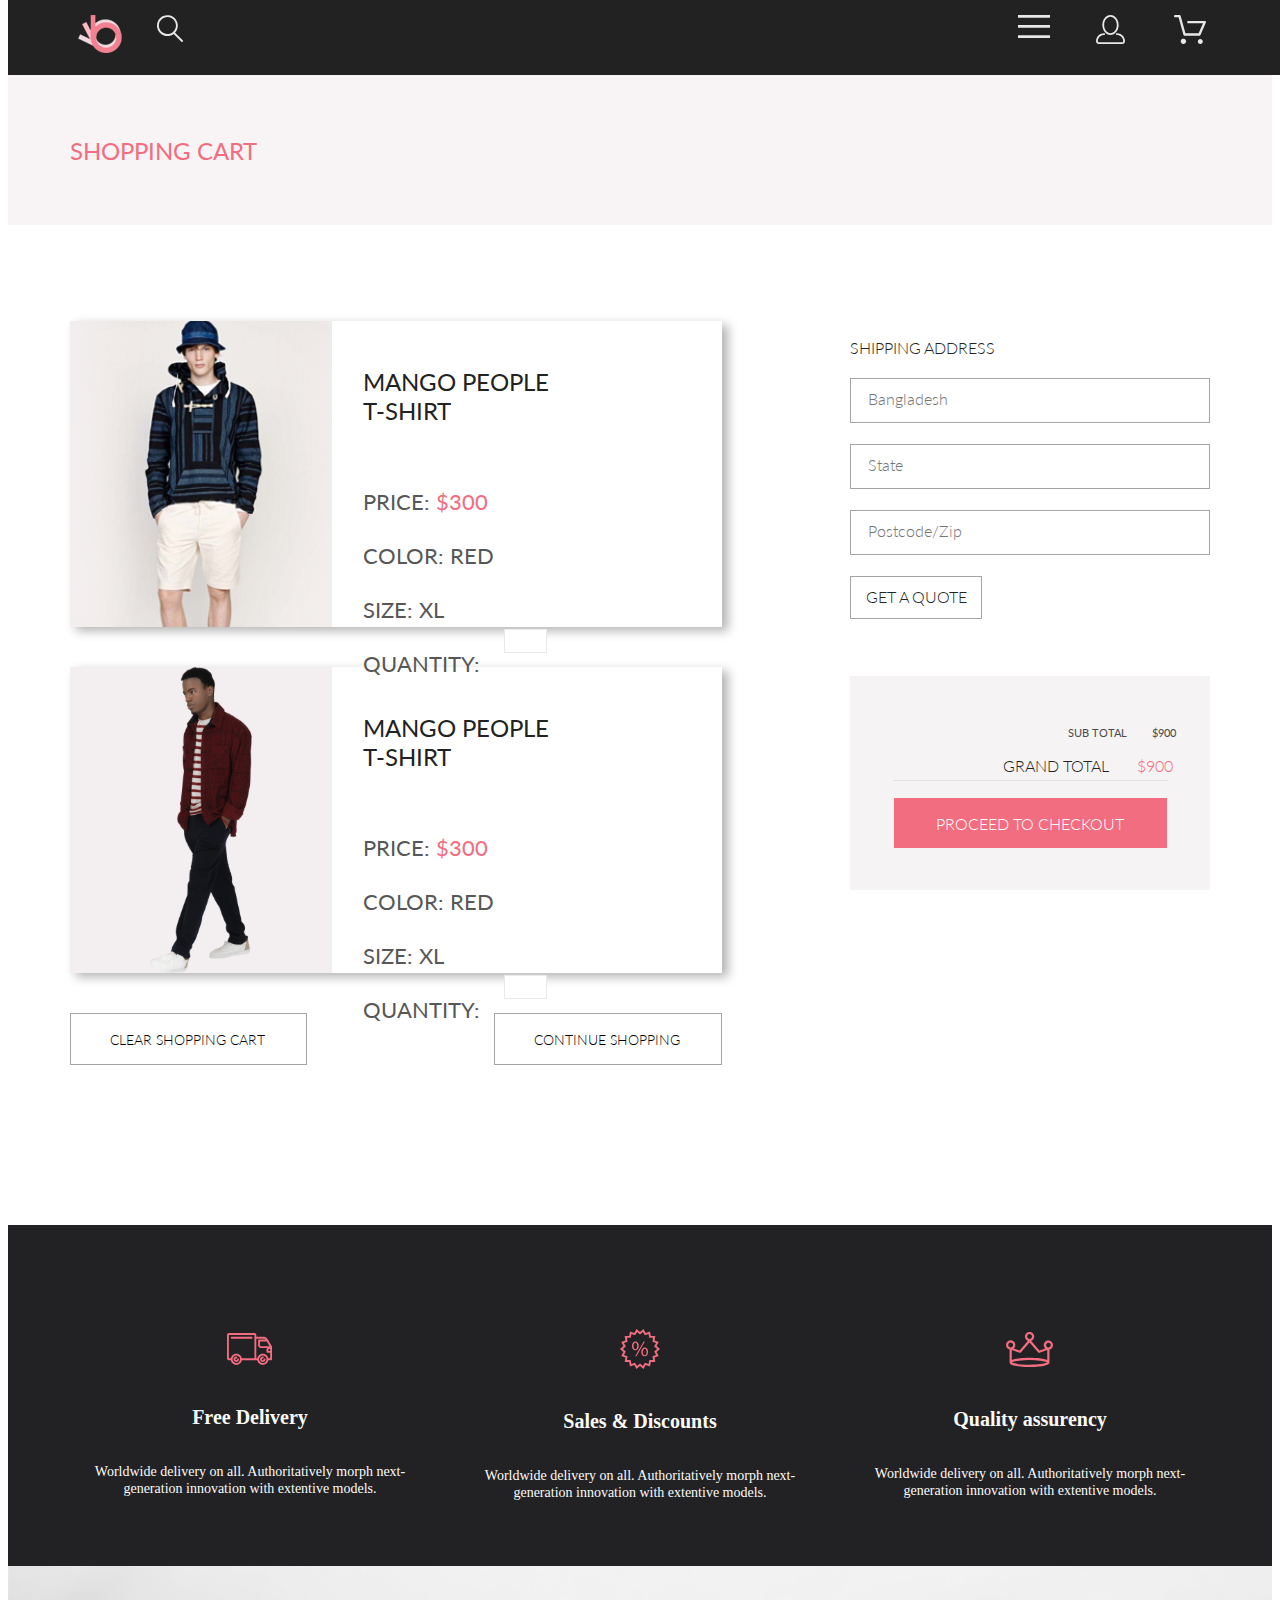
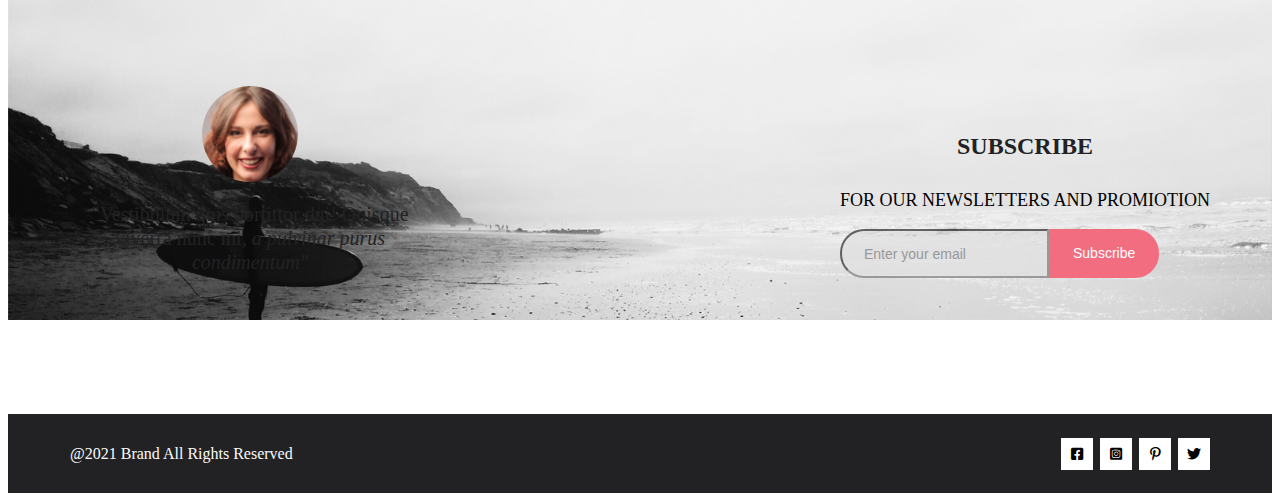
==== Cart.html @ 0f79198f "ДЗ 5 урок" ====
<!DOCTYPE html>
<html lang="en">

<head>
    <meta charset="UTF-8">
    <meta name="viewport" content="width=device-width, initial-scale=1.0">
    <title>CartShopMargosova</title>
    <link rel="stylesheet" href="https://cdnjs.cloudflare.com/ajax/libs/font-awesome/5.15.2/css/all.min.css">
    <link rel="preconnect" href="https://fonts.gstatic.com">
    <link href="https://fonts.googleapis.com/css2?family=Lato:wght@400;700&display=swap" rel="stylesheet">
    <link href="https://cdn.jsdelivr.net/npm/bootstrap@5.0.0-beta1/dist/css/bootstrap.min.css" rel="stylesheet" integrity="sha384-giJF6kkoqNQ00vy+HMDP7azOuL0xtbfIcaT9wjKHr8RbDVddVHyTfAAsrekwKmP1" crossorigin="anonymous">
    <link rel="stylesheet" href="cart.css">
</head>

<body>
    <header class="navbar">
        <div class="navbar_wrapper">
            <div class="navbar_icons">
                <div class="navbar_icon"> <img src="img/navbaricon1.svg" alt="logo"> </div>
                <div class="navbar_icon"> <img src="img/navbaricon2.svg" alt="logo"> </div>
            </div>
            <div class="navbar_icons">
                <div class="navbar_icon"><img src="img/navbaricon3.svg" alt="logo"></div>
                <div class="navbar_icon"><img src="img/navbaricon4.svg" alt="logo"></div>
                <div class="navbar_icon"><img src="img/navbaricon51.svg" alt="logo"></div>
            </div>
        </div>
    </header>
    <section class="shopbar">
        <div class="shopbar_wrapper">
            <p class="shopbar_text">SHOPPING CART</p>
        </div>
    </section>
    <section class=cart>
        <div class="cart_wrapper">
            <div class="cart_wrapper_left">
                <div class="shopping_item">
                    <img src="img/featured3.svg" alt="photo">
                    <div class="item_description">
                        <p class="shoppingitem_title">MANGO PEOPLE <br> T-SHIRT</p>
                        <p class="shoppingitem_text">PRICE: <span style="color:#F16D7F">$300 </span> </p>
                        <p class="shoppingitem_text">COLOR: RED</p>
                        <p class="shoppingitem_text">SIZE: XL </p>
                        <div class="quantity">
                            <p class="shoppingitem_text">QUANTITY: </p>
                            <input type="text" class="size">
                        </div>
                    </div>
                </div>
                <div class="shopping_item">
                    <img src="img/cart2.svg " alt="photo ">
                    <div class="item_description">
                        <p class="shoppingitem_title">MANGO PEOPLE <br> T-SHIRT</p>
                        <p class="shoppingitem_text">PRICE: <span style="color:#F16D7F">$300 </span> </p>
                        <p class="shoppingitem_text">COLOR: RED</p>
                        <p class="shoppingitem_text">SIZE: XL </p>
                        <div class="quantity">
                            <p class="shoppingitem_text">QUANTITY: </p>
                            <input type="text" class="size">
                        </div>
                    </div>
                </div>
                <div class="cart_btn">
                    <button class="clear_btn"> CLEAR SHOPPING CART </button>
                    <button class="clear_btn"> CONTINUE SHOPPING </button>
                </div>


            </div>
            <div class="shipping">
                <p class="address"> SHIPPING ADDRESS</p>
                <form class="ship_form">
                    <input class="ship_adr" placeholder="Bangladesh"> </input>
                    <input class="ship_adr" placeholder="State"> </input>
                    <input class="ship_adr" placeholder="Postcode/Zip"> </input>
                    <button class="get_quote"> GET A QUOTE </button>
                </form>
                <div class="checkout">
                    <div class="subtotal">
                        <p class="subtotal1"> SUB TOTAL </p>
                        <p class="subtotal1"> $900 </p>
                    </div>
                    <div class="grand">
                        <p class="grandtotal"> GRAND TOTAL </p>
                        <p class="grandtotal_price"> $900 </p>
                    </div>
                    <div class="checkout_line"></div>
                    <button class="proceed"> PROCEED TO CHECKOUT</button>
                </div>
            </div>
        </div>
    </section>
    <section class="services">
        <div class="services_list">
            <div class="services_items">
                <img class="services_item" src="img/service1.svg" alt="delivery">
                <h3 class="services_heading"> Free Delivery</h3>
                <p class="services_text"> Worldwide delivery on all. Authoritatively morph next-generation innovation with extentive models. </p>
            </div>
            <div class="services_items">
                <img class="services_item" src="img/service2.svg" alt="delivery">
                <h3 class="services_heading"> Sales & Discounts</h3>
                <p class="services_text"> Worldwide delivery on all. Authoritatively morph next-generation innovation with extentive models. </p>
            </div>
            <div class="services_items">
                <img class="services_item" src="img/service3.svg" alt="delivery">
                <h3 class="services_heading"> Quality assurency</h3>
                <p class="services_text"> Worldwide delivery on all. Authoritatively morph next-generation innovation with extentive models. </p>
            </div>
        </div>
    </section>
    <section class="subscribe">
        <div class="subscribe_wrapper">
            <div class="subscribe_left">
                <img class="subscribe_img" src="img/subphoto.svg" alt="#">
                <p class="subscribe_text_left"> "Vestibulum quis portittor dui! Quisque viverra nunc mi, <i>a pulvinar
                        purus condimentum"</i> </p>
            </div>
            <div class="subscribe_right">
                <h3 class="subscribe_heading"> SUBSCRIBE</h3>
                <p class="subscribe_text_right"> FOR OUR NEWSLETTERS AND PROMIOTION</p>
                <form class="subscribe_form" action="">
                    <input type="email" class="subscribe_email" placeholder="Enter your email">
                    <button class="subscribe_button"> Subscribe </button>
                </form>
            </div>
        </div>
    </section>
    <footer class="footer">
        <div class="footer_wrapper">
            <p class="copyright"> @2021 Brand All Rights Reserved </p>
            <div class="spacer"></div>
            <div class="social_icons">
                <div class="social_icon">
                    <i class="fab fa-facebook-square"> </i>
                </div>
                <div class="social_icon">
                    <i class="fab fa-instagram-square"></i>
                </div>
                <div class="social_icon">
                    <i class="fab fa-pinterest-p"></i>
                </div>
                <div class="social_icon">
                    <i class="fab fa-twitter"></i>
                </div>
            </div>

        </div>



    </footer>
</body>

</html>
---- cart.css ----
@import "style.css";
.shopbar {
    margin-top: 75px;
    background: #F8F3F4;
}

.shopbar_wrapper {
    max-width: 1140px;
    width: 100%;
    height: 150px;
    margin: auto;
    display: flex;
    justify-content: space-between;
    align-items: center;
}

.shopbar_text {
    font-size: 24px;
    line-height: 29px;
    color: #636363;
    font-family: Lato;
    font-style: normal;
    font-weight: normal;
    font-size: 24px;
    line-height: 29px;
    color: #F16D7F;
}

.cart_wrapper {
    max-width: 1140px;
    width: 100%;
    height: 1000px;
    margin: auto;
    display: flex;
    justify-content: space-between;
}

.cart_wrapper_left {
    max-width: 652px;
    margin-top: 96px;
}


/*cart*/

.shopping_item {
    width: 652px;
    height: 306px;
    display: flex;
    flex-direction: row;
    box-shadow: 6px 4px 10px rgba(0, 0, 0, 0.3);
    margin-bottom: 40px;
}

.item_description {
    display: flex;
    flex-direction: column;
    margin-left: 31px;
    margin-top: 22px;
}

.shoppingitem_title {
    font-family: Lato;
    font-style: normal;
    font-weight: normal;
    font-size: 24px;
    line-height: 29px;
    color: #222222;
    margin-bottom: 42px;
}

.shoppingitem_text {
    font-family: Lato;
    font-style: normal;
    font-weight: normal;
    font-size: 22px;
    line-height: 26px;
    color: #575757;
    margin-bottom: 6px;
}

.quantity {
    display: flex;
    flex-direction: row;
}

.size {
    height: 24px;
    width: 43px;
    padding: 1px 15px;
    font-family: Lato;
    font-style: normal;
    font-weight: normal;
    font-size: 18px;
    line-height: 22px;
    color: #656565;
    margin-left: 24px;
    border: 1px solid #EAEAEA;
}

.cart_btn {
    margin-top: 33px;
    display: flex;
    justify-content: space-between;
}

.clear_btn {
    font-family: Lato;
    font-style: normal;
    font-weight: 300;
    font-size: 14px;
    line-height: 17px;
    color: #000000;
    border: 1px solid #A4A4A4;
    padding: 17px 41px 16px 39px;
    background: #FFFFFF;
}

.shipping {
    margin-left: 128px;
}

.address {
    margin-top: 113px;
    margin-bottom: 20.5px;
    font-family: Lato;
    font-style: normal;
    font-weight: 300;
    font-size: 16px;
    line-height: 19px;
    color: #222222;
}

.ship_adr {
    font-family: Lato;
    font-style: normal;
    font-weight: 300;
    font-size: 16px;
    line-height: 19px;
    color: #222222;
    border: 1px solid #A4A4A4;
    width: 360px;
    height: 45px;
    padding: 12.5px 0 15.5px 17px;
    margin-bottom: 21px;
}

.get_quote {
    font-family: Lato;
    font-style: normal;
    font-weight: 300;
    font-size: 16px;
    line-height: 19px;
    color: #222222;
    border: 1px solid #A4A4A4;
    padding: 10px 14px 12px 15px;
    background: #FFFFFF;
}

.checkout {
    width: 360px;
    height: 214px;
    background: #F5F3F3;
    margin-top: 57.5px;
    display: flex;
    flex-direction: column;
    align-items: flex-end;
}

.subtotal {
    margin-top: 39px;
    margin-right: 34px;
    width: 108px;
    height: 13px;
    display: flex;
    justify-content: space-between;
}

.subtotal1 {
    font-family: Lato;
    font-style: normal;
    font-weight: normal;
    font-size: 11px;
    line-height: 13px;
    color: #4A4A4A;
}

.grand {
    margin-top: 12px;
    margin-right: 37px;
    width: 170px;
    height: 19px;
    display: flex;
    justify-content: space-between;
}

.grandtotal {
    font-family: Lato;
    font-style: normal;
    font-weight: 300;
    font-size: 16px;
    line-height: 19px;
    color: #222222;
}

.grandtotal_price {
    font-family: Lato;
    font-style: normal;
    font-weight: 300;
    font-size: 16px;
    line-height: 19px;
    color: #F16D7F;
}

.checkout_line {
    background: #E2E2E2;
    width: 275px;
    height: 1px;
    align-self: center;
    margin-top: 21px;
}

.proceed {
    height: 50px;
    width: 273px;
    margin-top: 17px;
    font-family: Lato;
    font-style: normal;
    font-weight: 300;
    font-size: 16px;
    line-height: 19px;
    color: #FFFFFF;
    background: #F16D7F;
    align-content: center;
    align-self: center;
    border-style: none;
}
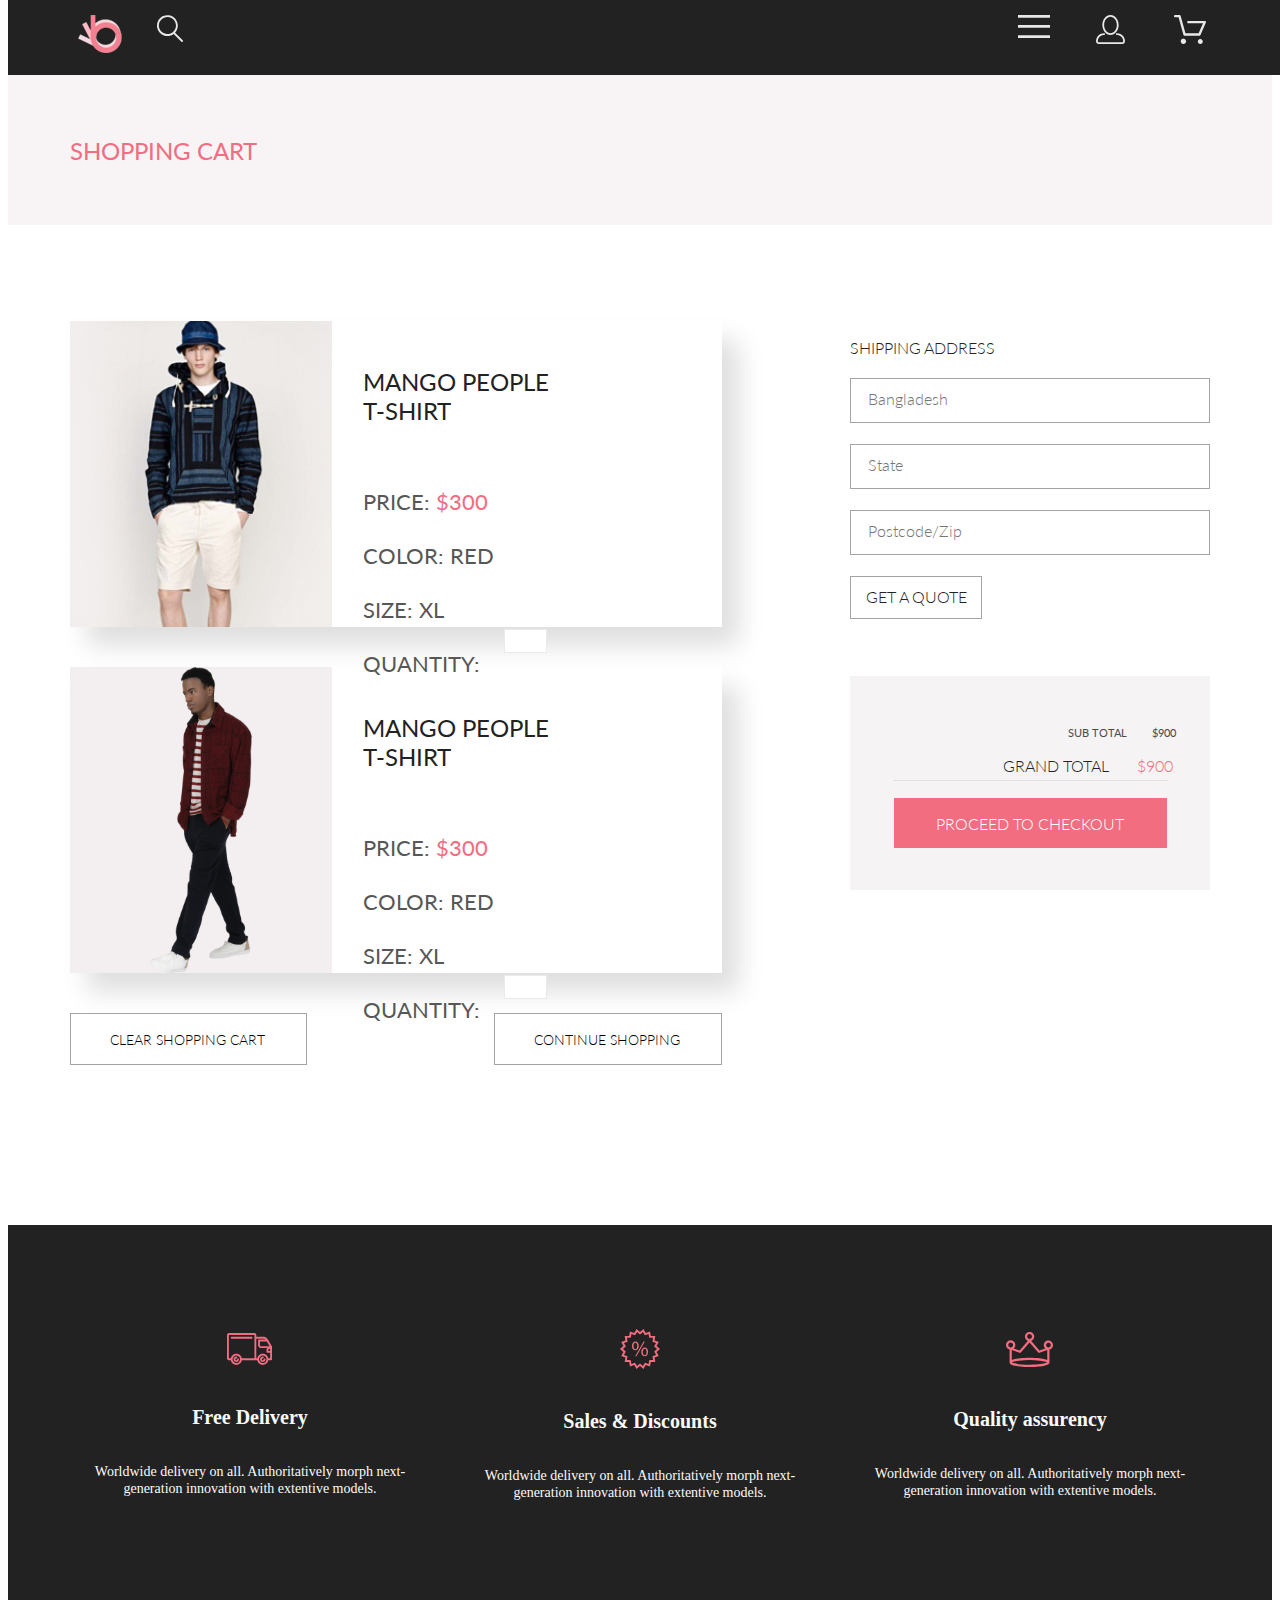
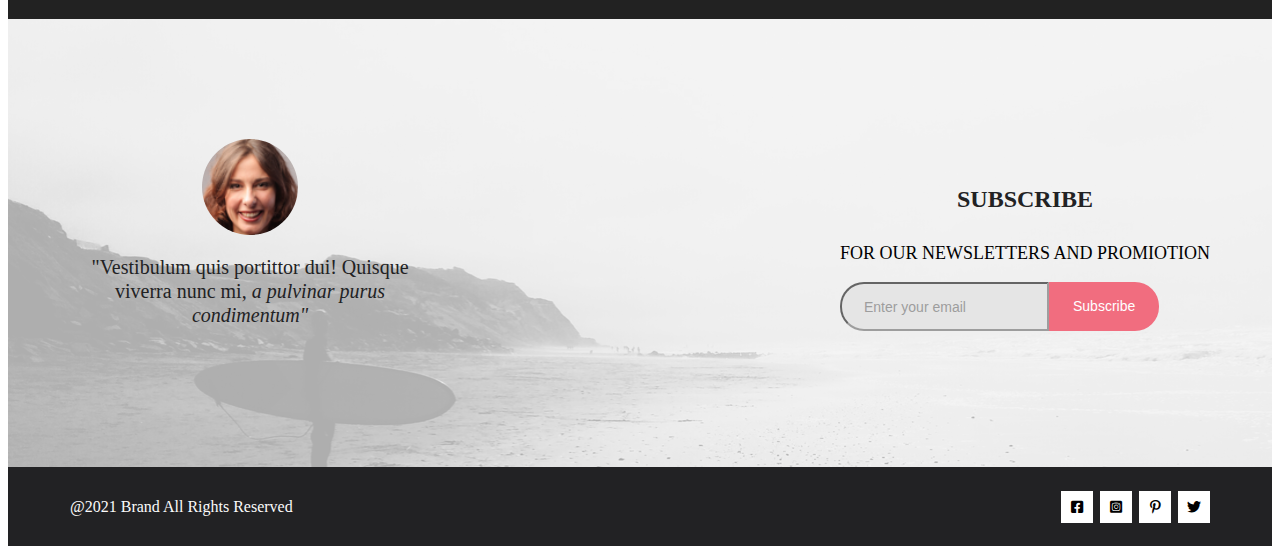
==== commit ffd9578a: "ДЗ 6" ====
--- a/Cart.html
+++ b/Cart.html
@@ -10,6 +10,8 @@
     <link href="https://fonts.googleapis.com/css2?family=Lato:wght@400;700&display=swap" rel="stylesheet">
     <link href="https://cdn.jsdelivr.net/npm/bootstrap@5.0.0-beta1/dist/css/bootstrap.min.css" rel="stylesheet" integrity="sha384-giJF6kkoqNQ00vy+HMDP7azOuL0xtbfIcaT9wjKHr8RbDVddVHyTfAAsrekwKmP1" crossorigin="anonymous">
     <link rel="stylesheet" href="cart.css">
+    <link rel="stylesheet" href="mediaquiries.css">
+
 </head>
 
 <body>
@@ -90,7 +92,7 @@
             </div>
         </div>
     </section>
-    <section class="services">
+    <section class="section section_services">
         <div class="services_list">
             <div class="services_items">
                 <img class="services_item" src="img/service1.svg" alt="delivery">
--- a/cart.css
+++ b/cart.css
@@ -48,7 +48,7 @@
     height: 306px;
     display: flex;
     flex-direction: row;
-    box-shadow: 6px 4px 10px rgba(0, 0, 0, 0.3);
+    box-shadow: 17px 19px 24px rgba(0, 0, 0, 0.13);
     margin-bottom: 40px;
 }
 
--- a/mediaquiries.css
+++ b/mediaquiries.css
@@ -0,0 +1,66 @@
+@media screen and (max-width:768px) {
+    .section_services .section_wrapper .services_list {
+        flex-direction: column;
+    }
+}
+
+@media screen and (max-width: 480px) {
+    .overlay .menu {
+        width: 100%;
+    }
+    .hide_mobile {
+        display: none;
+    }
+    .feat_item_box {
+        flex-direction: column;
+    }
+    .deals_row {
+        flex-direction: column;
+    }
+    .deal_w {
+        margin-bottom: 30px;
+        width: 343px;
+        height: 247px;
+        margin-left: 16px;
+        margin-right: 16px;
+    }
+    .deal_m {
+        margin-bottom: 30px;
+        width: 343px;
+        height: 247px;
+        margin-left: 16px;
+        margin-right: 16px;
+    }
+    .deal_k {
+        width: 343px;
+        height: 247px;
+        margin-left: 16px;
+        margin-right: 16px;
+    }
+    .brand {
+        height: 363px;
+    }
+    .brand_photo {
+        display: none;
+    }
+    .brand_text {
+        width: 100%;
+        font-size: 20px;
+        line-height: 24px;
+    }
+    .brand_title {
+        font-size: 38px;
+        line-height: 46px;
+        left: 0;
+    }
+    .brand_info {
+        width: 100%;
+        margin: auto;
+        display: flex;
+        justify-content: left;
+    }
+    .subscribe_wrapper {
+        flex-direction: column;
+        background-image: url(img/subscribe.svg);
+    }
+}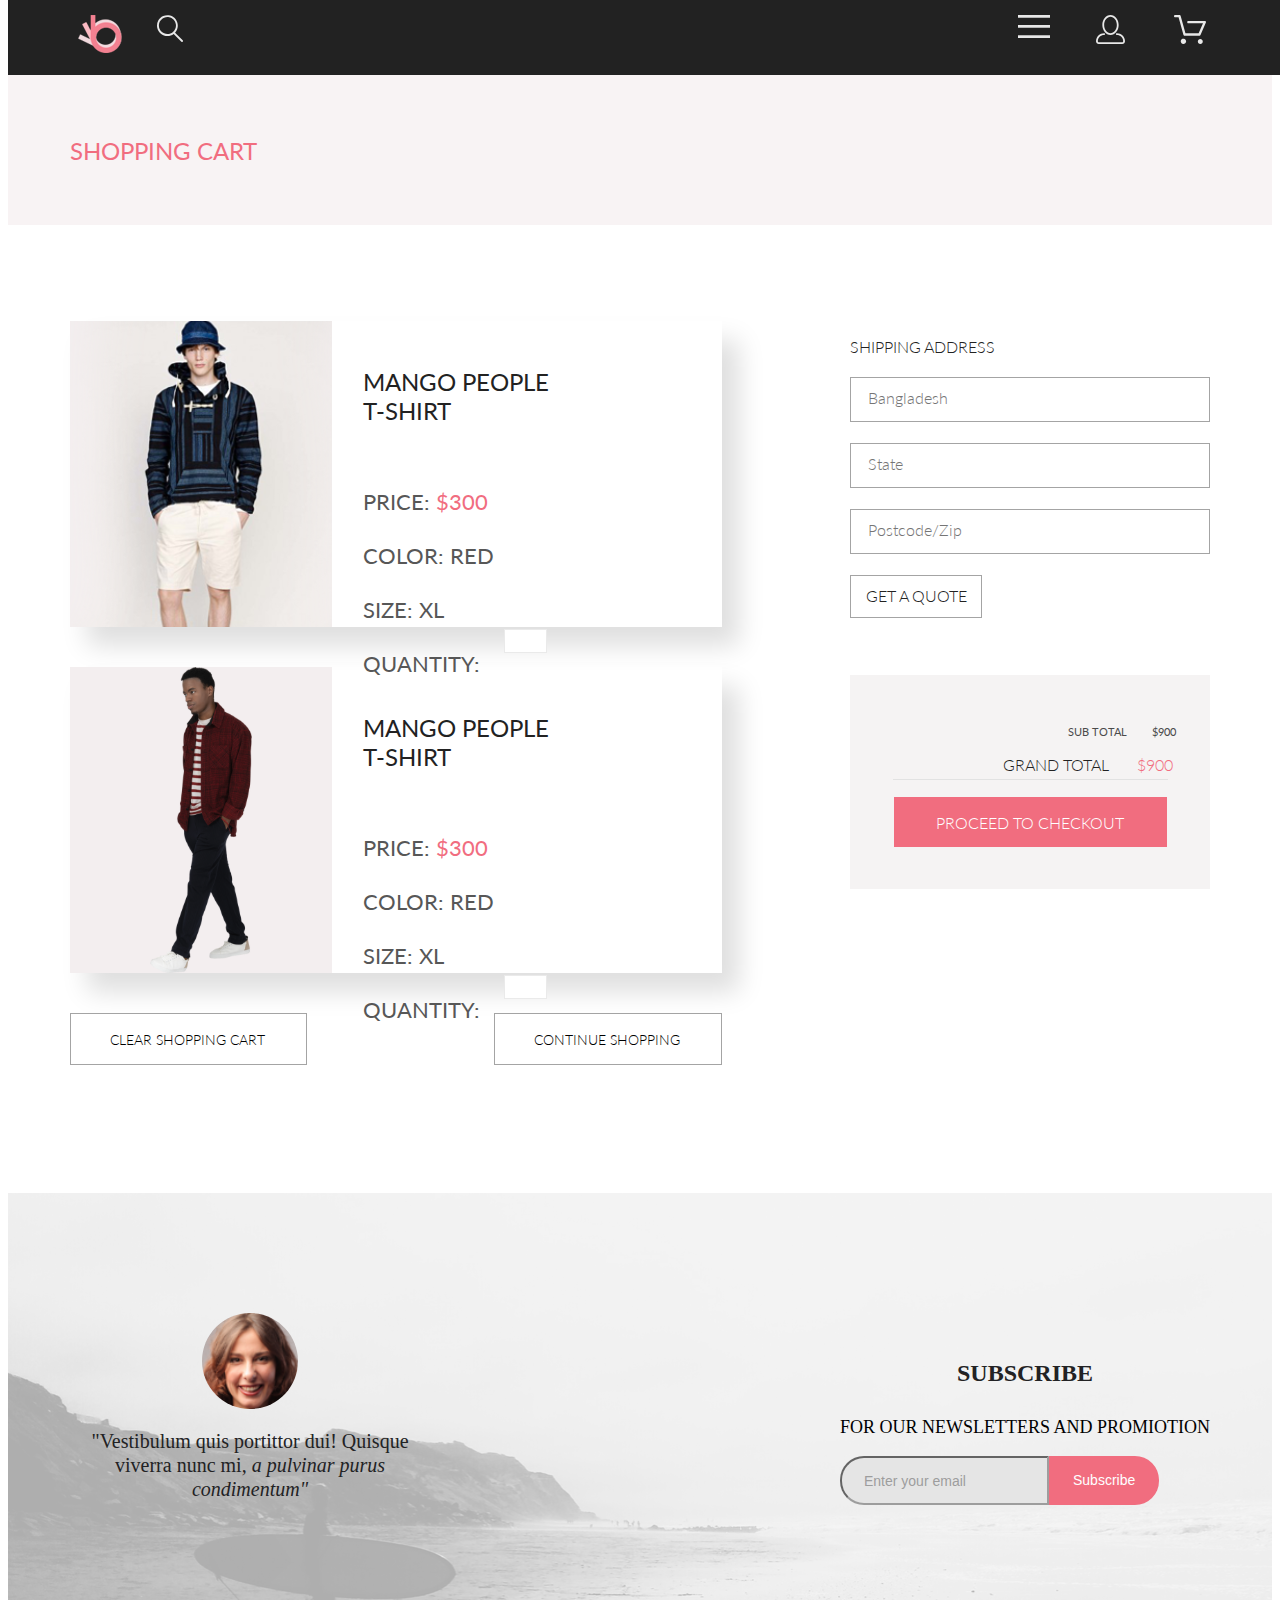
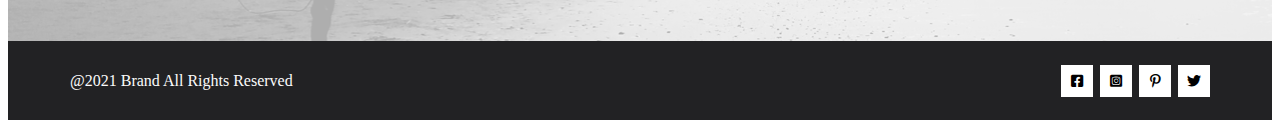
==== commit d89201d7: "ДЗ 7" ====
--- a/Cart.html
+++ b/Cart.html
@@ -18,16 +18,18 @@
     <header class="navbar">
         <div class="navbar_wrapper">
             <div class="navbar_icons">
-                <div class="navbar_icon"> <img src="img/navbaricon1.svg" alt="logo"> </div>
+                <a href="index.html" class="navbar_icon"> <img src="img/navbaricon1.svg" alt="logo">
+                </a>
                 <div class="navbar_icon"> <img src="img/navbaricon2.svg" alt="logo"> </div>
             </div>
             <div class="navbar_icons">
-                <div class="navbar_icon"><img src="img/navbaricon3.svg" alt="logo"></div>
-                <div class="navbar_icon"><img src="img/navbaricon4.svg" alt="logo"></div>
-                <div class="navbar_icon"><img src="img/navbaricon51.svg" alt="logo"></div>
+                <div class="navbar_icon burger"><img src="img/navbaricon3.svg" alt="logo"></div>
+                <a href="Registration.html" class="navbar_icon hide_mobile"><img src="img/navbaricon4.svg" alt="logo"></a>
+                <a href="Cart.html" class="navbar_icon hide_mobile"><img src="img/navbaricon51.svg" alt="logo"></a>
             </div>
         </div>
     </header>
+
     <section class="shopbar">
         <div class="shopbar_wrapper">
             <p class="shopbar_text">SHOPPING CART</p>
@@ -35,11 +37,12 @@
     </section>
     <section class=cart>
         <div class="cart_wrapper">
-            <div class="cart_wrapper_left">
+            <div class="cart_left">
                 <div class="shopping_item">
                     <img src="img/featured3.svg" alt="photo">
                     <div class="item_description">
                         <p class="shoppingitem_title">MANGO PEOPLE <br> T-SHIRT</p>
+
                         <p class="shoppingitem_text">PRICE: <span style="color:#F16D7F">$300 </span> </p>
                         <p class="shoppingitem_text">COLOR: RED</p>
                         <p class="shoppingitem_text">SIZE: XL </p>
@@ -47,6 +50,7 @@
                             <p class="shoppingitem_text">QUANTITY: </p>
                             <input type="text" class="size">
                         </div>
+
                     </div>
                 </div>
                 <div class="shopping_item">
@@ -66,48 +70,29 @@
                     <button class="clear_btn"> CLEAR SHOPPING CART </button>
                     <button class="clear_btn"> CONTINUE SHOPPING </button>
                 </div>
-
-
             </div>
-            <div class="shipping">
+            <div class="shipping_right">
                 <p class="address"> SHIPPING ADDRESS</p>
-                <form class="ship_form">
-                    <input class="ship_adr" placeholder="Bangladesh"> </input>
-                    <input class="ship_adr" placeholder="State"> </input>
-                    <input class="ship_adr" placeholder="Postcode/Zip"> </input>
-                    <button class="get_quote"> GET A QUOTE </button>
-                </form>
-                <div class="checkout">
-                    <div class="subtotal">
-                        <p class="subtotal1"> SUB TOTAL </p>
-                        <p class="subtotal1"> $900 </p>
+                <div class="shipping">
+                    <form class="ship_form">
+                        <input class="ship_adr" placeholder="Bangladesh" />
+                        <input class="ship_adr" placeholder="State" />
+                        <input class="ship_adr" placeholder="Postcode/Zip" />
+                        <button class="get_quote"> GET A QUOTE </button>
+                    </form>
+                    <div class="checkout">
+                        <div class="subtotal">
+                            <p class="subtotal1"> SUB TOTAL </p>
+                            <p class="subtotal1"> $900 </p>
+                        </div>
+                        <div class="grand">
+                            <p class="grandtotal"> GRAND TOTAL </p>
+                            <p class="grandtotal_price"> $900 </p>
+                        </div>
+                        <div class="checkout_line"></div>
+                        <button class="proceed"> PROCEED TO CHECKOUT</button>
                     </div>
-                    <div class="grand">
-                        <p class="grandtotal"> GRAND TOTAL </p>
-                        <p class="grandtotal_price"> $900 </p>
-                    </div>
-                    <div class="checkout_line"></div>
-                    <button class="proceed"> PROCEED TO CHECKOUT</button>
                 </div>
-            </div>
-        </div>
-    </section>
-    <section class="section section_services">
-        <div class="services_list">
-            <div class="services_items">
-                <img class="services_item" src="img/service1.svg" alt="delivery">
-                <h3 class="services_heading"> Free Delivery</h3>
-                <p class="services_text"> Worldwide delivery on all. Authoritatively morph next-generation innovation with extentive models. </p>
-            </div>
-            <div class="services_items">
-                <img class="services_item" src="img/service2.svg" alt="delivery">
-                <h3 class="services_heading"> Sales & Discounts</h3>
-                <p class="services_text"> Worldwide delivery on all. Authoritatively morph next-generation innovation with extentive models. </p>
-            </div>
-            <div class="services_items">
-                <img class="services_item" src="img/service3.svg" alt="delivery">
-                <h3 class="services_heading"> Quality assurency</h3>
-                <p class="services_text"> Worldwide delivery on all. Authoritatively morph next-generation innovation with extentive models. </p>
             </div>
         </div>
     </section>
@@ -121,7 +106,7 @@
             <div class="subscribe_right">
                 <h3 class="subscribe_heading"> SUBSCRIBE</h3>
                 <p class="subscribe_text_right"> FOR OUR NEWSLETTERS AND PROMIOTION</p>
-                <form class="subscribe_form" action="">
+                <form class="subscribe_form">
                     <input type="email" class="subscribe_email" placeholder="Enter your email">
                     <button class="subscribe_button"> Subscribe </button>
                 </form>
--- a/cart.css
+++ b/cart.css
@@ -29,15 +29,15 @@
 .cart_wrapper {
     max-width: 1140px;
     width: 100%;
-    height: 1000px;
     margin: auto;
     display: flex;
     justify-content: space-between;
-}
-
-.cart_wrapper_left {
-    max-width: 652px;
     margin-top: 96px;
+    margin-bottom: 128px;
+}
+
+.cart_left {
+    width: 652px;
 }
 
 
@@ -116,12 +116,11 @@
     background: #FFFFFF;
 }
 
-.shipping {
+.shipping_right {
     margin-left: 128px;
 }
 
 .address {
-    margin-top: 113px;
     margin-bottom: 20.5px;
     font-family: Lato;
     font-style: normal;
--- a/mediaquiries.css
+++ b/mediaquiries.css
@@ -1,6 +1,143 @@
 @media screen and (max-width:768px) {
-    .section_services .section_wrapper .services_list {
-        flex-direction: column;
+    .section_services,
+    .section_wrapper,
+    .services_list,
+    .subscribe_wrapper,
+    .cart_wrapper {
+        flex-direction: column;
+    }
+    .navbar_wrapper {
+        margin-left: 32px;
+        margin-right: 32px;
+    }
+    /*Index*/
+    .brandphoto {
+        width: 386px;
+    }
+    .brand_info {
+        margin-top: 138px;
+    }
+    .brand_title {
+        font-size: 44px;
+        line-height: 53px;
+    }
+    .brand_text {
+        font-size: 24px;
+        line-height: 28px;
+    }
+    .deal_w,
+    .deal_m,
+    .deal_k {
+        width: 232px;
+        height: 167px;
+    }
+    .featured_items_box {
+        flex-direction: column;
+    }
+    /*Product*/
+    .description {
+        width: 100%px;
+        margin-top: 0;
+        padding-left: 0;
+        padding-right: 0;
+    }
+    .row:nth-child(3) {
+        visibility: hidden;
+    }
+    /*Cart*/
+    .cart_wrapper {
+        margin-top: 59px;
+    }
+    .cart_left {
+        justify-content: center;
+        display: flex;
+        flex-direction: column;
+        margin-left: 16px;
+        margin-right: 18px;
+    }
+    .shopping_item {
+        width: 734px;
+    }
+    .cart_btn {
+        margin-top: 23px;
+        justify-content: space-evenly;
+    }
+    .clear_btn {
+        width: 235px;
+        height: 50px;
+        font-size: 14px;
+    }
+    .shipping_right {
+        margin-left: 0;
+    }
+    .address {
+        margin-top: 64px;
+        margin-left: 17px;
+    }
+    .shipping {
+        width: 734px;
+        margin: auto;
+        display: flex;
+        align-items: center;
+    }
+    .ship_form {
+        width: 360px;
+    }
+    .checkout {
+        width: 360px;
+        margin-top: -30px;
+        margin-left: 15px;
+    }
+    /*Registration*/
+    .shopbar_text {
+        margin-left: 16px;
+    }
+    .regi_wrapper {
+        padding-right: 16px;
+        padding-left: 16px
+    }
+    .regi_right {
+        width: 354px;
+    }
+    .regi_text,
+    .regi_title,
+    .regi_list {
+        font-size: 16px;
+        line-height: 19px;
+    }
+    .list_tick {
+        width: 20px;
+        height: 16px;
+    }
+    /*Services section*/
+    .section_wrapper {
+        margin-top: 0;
+        margin-bottom: 0;
+    }
+    /*Subscribe section*/
+    .subscribe {
+        height: 614px;
+    }
+    .subscribe_wrapper {
+        justify-content: center;
+    }
+    .subscribe_left {
+        margin-top: 54px;
+    }
+    .subscribe_text_left {
+        margin-top: 30px;
+    }
+    .subscribe_right {
+        margin-top: 48px;
+    }
+    .subscribe_form {
+        justify-content: center;
+        margin-top: 27px;
+    }
+    /*Footer*/
+    .footer_wrapper {
+        margin-left: 32px;
+        margin-right: 32px;
     }
 }
 
@@ -59,8 +196,143 @@
         display: flex;
         justify-content: left;
     }
+    /*Product*/
+    .arrivals_wrapper {
+        flex-direction: column;
+        justify-content: center;
+    }
+    .carousel {
+        height: 624px;
+    }
+    .carousel-inner {
+        width: 100%;
+        height: 454px;
+    }
+    .adv_text {
+        margin-left: 24px;
+        margin-right: 25px;
+    }
+    .description {
+        width: 375px;
+        margin-top: 0;
+        padding-left: 0;
+        padding-right: 0;
+    }
+    .choose {
+        font-size: 10px;
+        line-height: 12px;
+    }
+    /*Cart*/
+    .shopping_item {
+        width: 360px;
+    }
+    .item_description {
+        width: 215px;
+    }
+    .shipping {
+        flex-direction: column;
+        align-items: flex-start;
+    }
+    .shipping_right {
+        display: flex;
+        flex-direction: column;
+    }
+    .ship_form {
+        margin-left: 10px;
+    }
+    .checkout {
+        margin-top: 48px;
+    }
+    /* Registration */
+    .shopbar_wrapper {
+        justify-content: center;
+    }
+    .section_registration {
+        flex-direction: column;
+        padding-left: 8px;
+    }
+    .regi_wrapper {
+        flex-direction: column;
+        height: 875px;
+    }
+    .regi_text,
+    .regi_title,
+    .regi_list {
+        font-size: 16px;
+        line-height: 19px;
+    }
+    .regi_left {
+        height: 422px;
+    }
+    .regi_right {
+        height: 341px;
+        margin-top: 100px;
+    }
+    .list_tick {
+        width: 20px;
+        height: 16px;
+    }
+    /*Services section*/
+    .section_services {
+        margin-top: 0;
+        margin-bottom: 0;
+    }
+    .section_wrapper {
+        margin-top: 0;
+        margin-bottom: 0;
+    }
+    .services_items {
+        padding-top: 48px;
+        padding-bottom: 48px;
+    }
+    /*Subscribe section*/
     .subscribe_wrapper {
         flex-direction: column;
-        background-image: url(img/subscribe.svg);
+        padding-bottom: 110px;
+        height: 550px;
+    }
+    .subscribe_left {
+        padding-top: 54px;
+    }
+    .subscribe_text_left {
+        font-size: 18px;
+        line-height: 22px;
+        width: 343px;
+        height: 73px;
+        padding-right: 16px;
+        padding-left: 16px;
+        margin-top: 30px;
+    }
+    .subscribe_right {
+        display: flex;
+        flex-direction: column;
+        margin-top: 59px;
+        padding-right: 52px;
+        padding-left: 52px;
+        font-size: 18px;
+        line-height: 22px;
+        text-align: center;
+    }
+    .subscribe_text_right {
+        font-size: 14px;
+    }
+    .subscribe_form {
+        justify-content: center;
+        margin-top: 22px;
+    }
+    /*footer*/
+    .footer {
+        height: 143px;
+    }
+    .footer_wrapper {
+        display: flex;
+        flex-direction: column-reverse;
+        justify-content: center;
+    }
+    .copyright {
+        margin-top: 25px;
+    }
+    .social_icons {
+        margin-top: 43px;
     }
 }